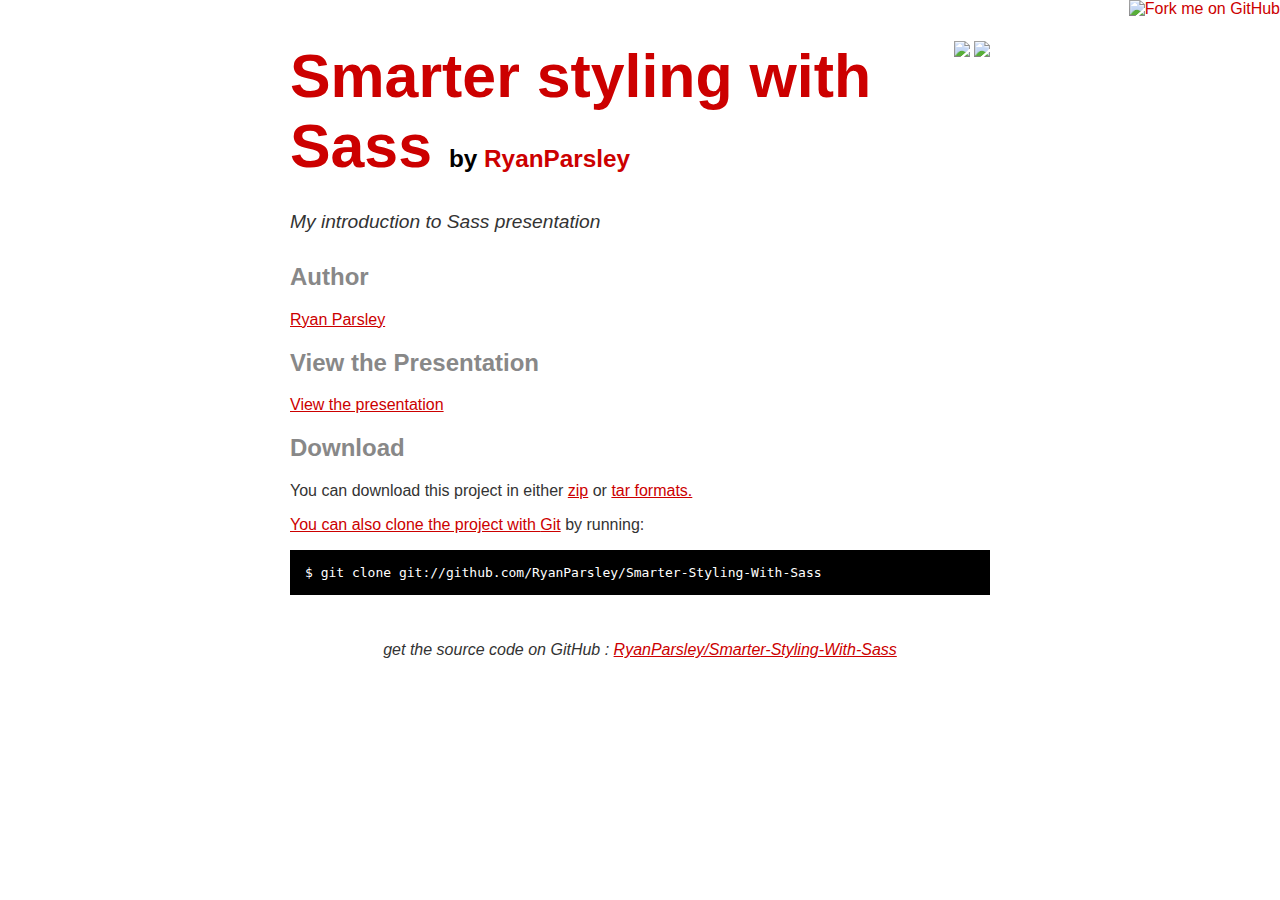
==== index.html @ 638d3661 "edited the landing page style" ====
<!DOCTYPE html>
<html>
<head>
  <meta charset='utf-8'>
  <title>RyanParsley/Smarter-Styling-With-Sass @ GitHub</title>
  <style type="text/css">
    body {
      margin-top: 1.0em;
      font-family: "Helvetica Neue", Helvetica, Arial, FreeSans, san-serif;
      color: #333;
    }
    #container {
      margin: 0 auto;
      width: 700px;
    }
    h1 { font-size: 3.8em; color: #000; margin-bottom: 3px;}
    h1 .small { font-size: 0.4em; }
    h1 a { text-decoration: none }
    h2 { font-size: 1.5em; color: #888; }
    h3 { text-align: center; color: #888; }
    a { color: #c00; }
    a:hover{color:#000}
    .description { font-size: 1.2em; margin-bottom: 30px; margin-top: 30px; font-style: italic;}
    .download { float: right; }
    pre { background: #000; color: #fff; padding: 15px;}
    hr { border: 0; width: 80%; border-bottom: 1px solid #aaa}
    .footer { text-align:center; padding-top:30px; font-style: italic; }
  </style>
</head>
<body>
  <a href="https://github.com/RyanParsley/Smarter-Styling-With-Sass"><img style="position: absolute; top: 0; right: 0; border: 0;" src="http://s3.amazonaws.com/github/ribbons/forkme_right_darkblue_121621.png" alt="Fork me on GitHub" /></a>
  <div id="container">
    <div class="download">
      <a href="https://github.com/RyanParsley/Smarter-Styling-With-Sass/zipball/master">
        <img border="0" width="90" src="https://github.com/images/modules/download/zip.png"></a>
      <a href="https://github.com/RyanParsley/Smarter-Styling-With-Sass/tarball/master">
        <img border="0" width="90" src="https://github.com/images/modules/download/tar.png"></a>
    </div>
    <h1><a href="https://github.com/RyanParsley/Smarter-Styling-With-Sass">Smarter styling with Sass</a>
      <span class="small">by <a href="https://github.com/RyanParsley">RyanParsley</a></span></h1>
    <div class="description">
      My introduction to Sass presentation
    </div>
    <h2>Author</h2>
    <p><a href="http://ryanparsley.com">Ryan Parsley</a> </p>
    <h2>View the Presentation</h2>
    <a href="http://ryanparsley.github.com/Smarter-Styling-With-Sass/deck.js/smarterStylingWithSass/">View the presentation</a>
    <h2>Download</h2>
    <p>
      You can download this project in either
      <a href="https://github.com/RyanParsley/Smarter-Styling-With-Sass/zipball/master">zip</a> or
      <a href="https://github.com/RyanParsley/Smarter-Styling-With-Sass/tarball/master">tar formats.
    </p>
    <p>You can also clone the project with <a href="http://git-scm.com">Git</a>
      by running:
      <pre>$ git clone git://github.com/RyanParsley/Smarter-Styling-With-Sass</pre>
    </p>
    <div class="footer">
      get the source code on GitHub : <a href="https://github.com/RyanParsley/Smarter-Styling-With-Sass">RyanParsley/Smarter-Styling-With-Sass</a>
    </div>
  </div>
</body>
</html>
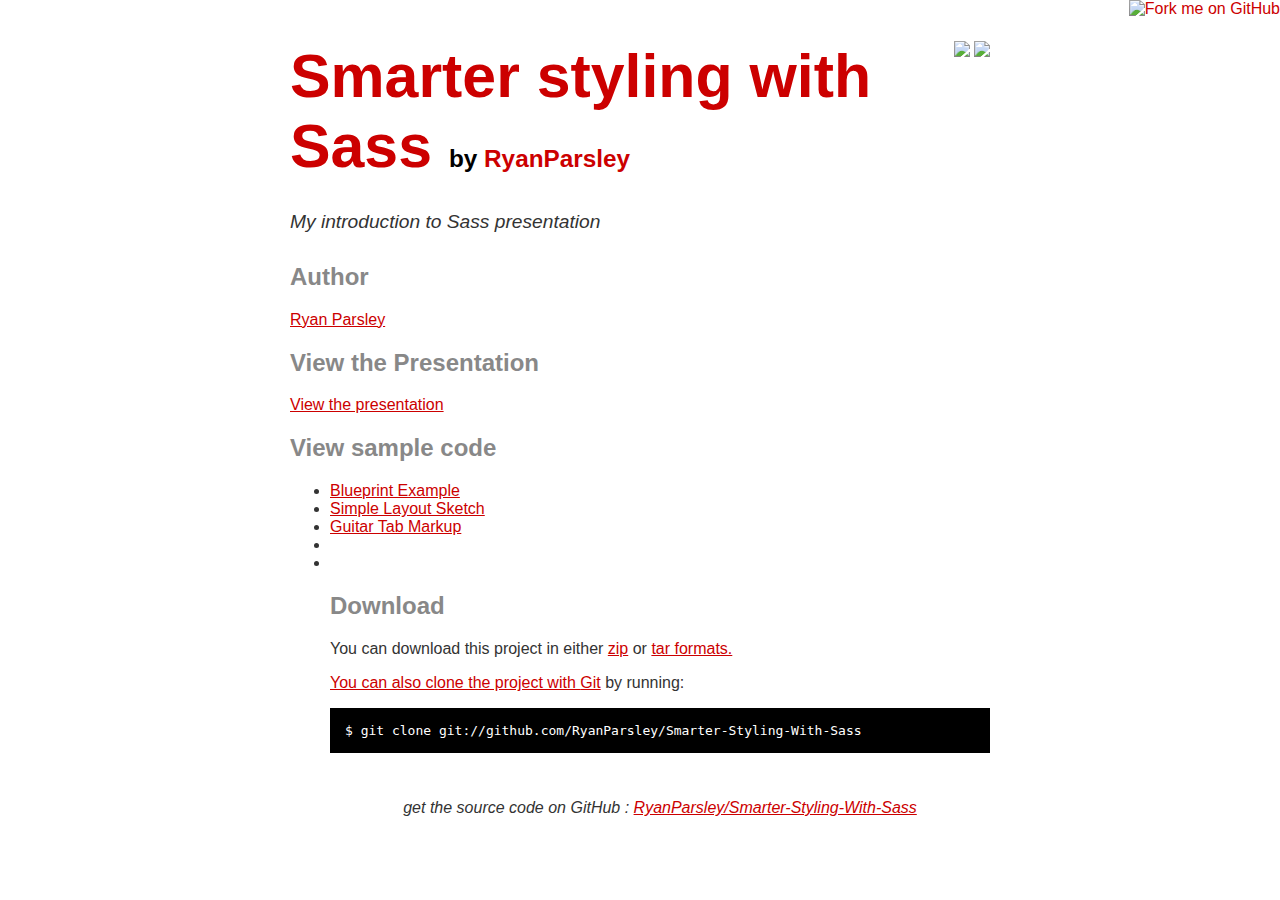
==== commit ea13c7b9: "added links to gh-pages index" ====
--- a/index.html
+++ b/index.html
@@ -44,7 +44,24 @@
     <h2>Author</h2>
     <p><a href="http://ryanparsley.com">Ryan Parsley</a> </p>
     <h2>View the Presentation</h2>
-    <a href="http://ryanparsley.github.com/Smarter-Styling-With-Sass/deck.js/smarterStylingWithSass/">View the presentation</a>
+    <a href="deck.js/smarterStylingWithSass/">View the presentation</a>
+    <h2>View sample code</h2>
+    <ul>
+      <li>
+      	<a href="codeSamples/blueprintExample">Blueprint Example</a>
+      </li>
+      <li>
+      	<a href="codeSamples/SimpleLayoutSketch">Simple Layout Sketch</a>
+      </li>
+      <li>
+      	<a href="codeSamples/musicalMarkup">Guitar Tab Markup</a>
+      </li>
+      <li>
+      	<a href="#"></a>
+      </li>
+      <li>
+      	<a href="#"></a>
+      </li>
     <h2>Download</h2>
     <p>
       You can download this project in either
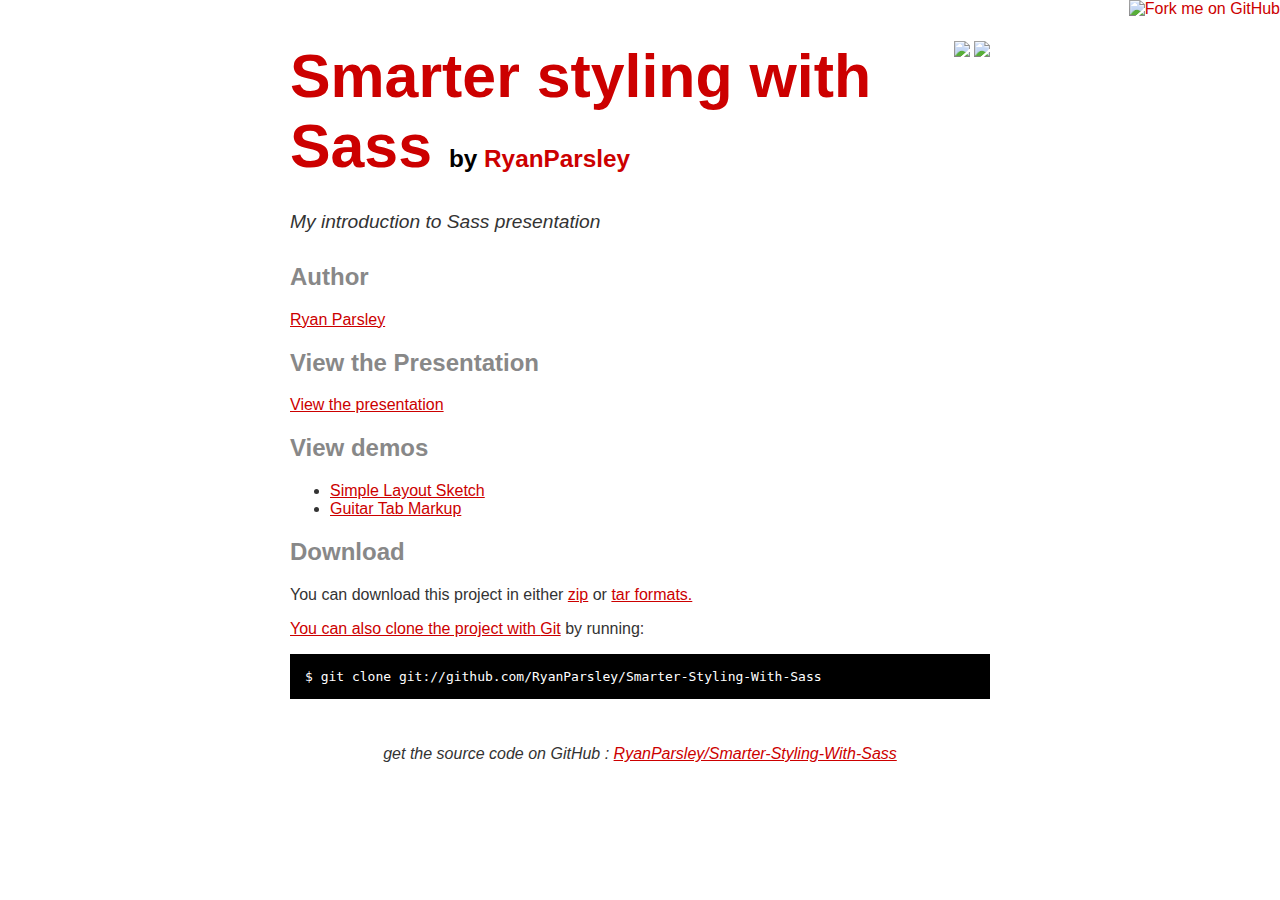
==== commit 26368e11: "removed the blueprint demo link (it's just css)" ====
--- a/index.html
+++ b/index.html
@@ -45,23 +45,15 @@
     <p><a href="http://ryanparsley.com">Ryan Parsley</a> </p>
     <h2>View the Presentation</h2>
     <a href="deck.js/smarterStylingWithSass/">View the presentation</a>
-    <h2>View sample code</h2>
+    <h2>View demos</h2>
     <ul>
-      <li>
-      	<a href="codeSamples/blueprintExample">Blueprint Example</a>
-      </li>
       <li>
       	<a href="codeSamples/SimpleLayoutSketch">Simple Layout Sketch</a>
       </li>
       <li>
       	<a href="codeSamples/musicalMarkup">Guitar Tab Markup</a>
       </li>
-      <li>
-      	<a href="#"></a>
-      </li>
-      <li>
-      	<a href="#"></a>
-      </li>
+    </ul>
     <h2>Download</h2>
     <p>
       You can download this project in either
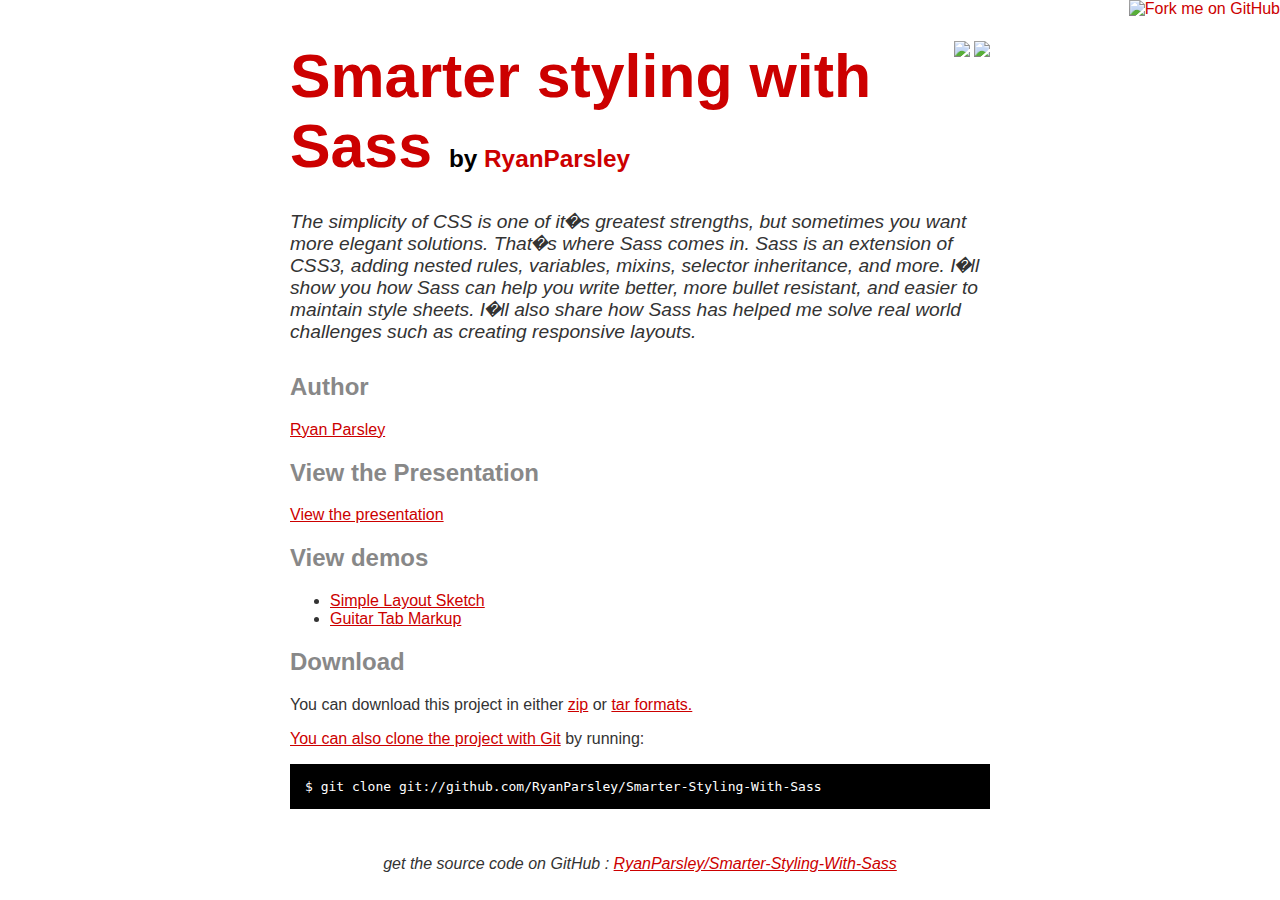
==== commit 321ee56c: "updated the presentation description" ====
--- a/index.html
+++ b/index.html
@@ -39,7 +39,7 @@
     <h1><a href="https://github.com/RyanParsley/Smarter-Styling-With-Sass">Smarter styling with Sass</a>
       <span class="small">by <a href="https://github.com/RyanParsley">RyanParsley</a></span></h1>
     <div class="description">
-      My introduction to Sass presentation
+      The simplicity of CSS is one of it�s greatest strengths, but sometimes you want more elegant solutions. That�s where Sass comes in. Sass is an extension of CSS3, adding nested rules, variables, mixins, selector inheritance, and more. I�ll show you how Sass can help you write better, more bullet resistant, and easier to maintain style sheets. I�ll also share how Sass has helped me solve real world challenges such as creating responsive layouts.
     </div>
     <h2>Author</h2>
     <p><a href="http://ryanparsley.com">Ryan Parsley</a> </p>
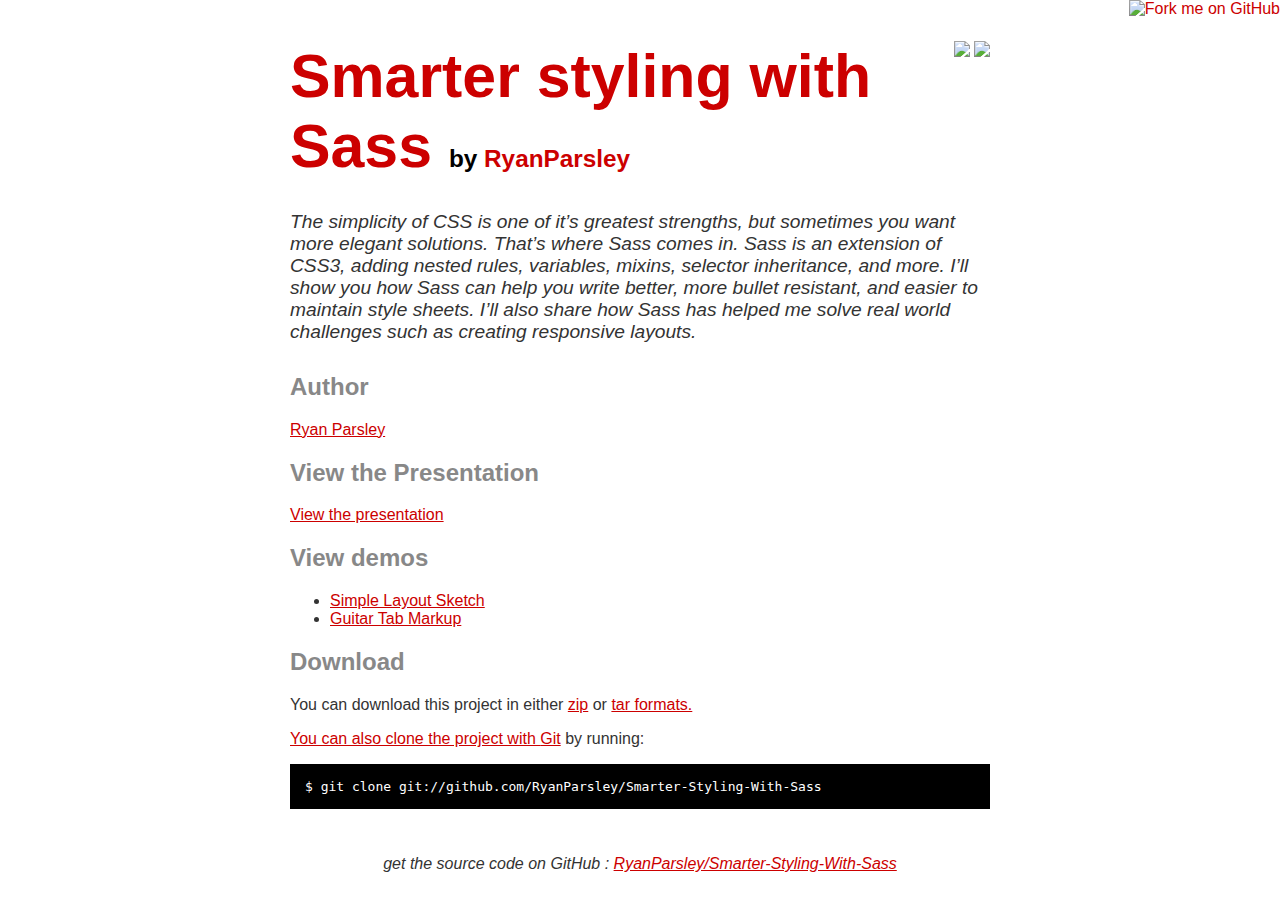
==== commit 9fdfc944: "updated the description" ====
--- a/index.html
+++ b/index.html
@@ -39,7 +39,7 @@
     <h1><a href="https://github.com/RyanParsley/Smarter-Styling-With-Sass">Smarter styling with Sass</a>
       <span class="small">by <a href="https://github.com/RyanParsley">RyanParsley</a></span></h1>
     <div class="description">
-      The simplicity of CSS is one of it�s greatest strengths, but sometimes you want more elegant solutions. That�s where Sass comes in. Sass is an extension of CSS3, adding nested rules, variables, mixins, selector inheritance, and more. I�ll show you how Sass can help you write better, more bullet resistant, and easier to maintain style sheets. I�ll also share how Sass has helped me solve real world challenges such as creating responsive layouts.
+      The simplicity of CSS is one of it&rsquo;s greatest strengths, but sometimes you want more elegant solutions. That&rsquo;s where Sass comes in. Sass is an extension of CSS3, adding nested rules, variables, mixins, selector inheritance, and more. I&rsquo;ll show you how Sass can help you write better, more bullet resistant, and easier to maintain style sheets. I&rsquo;ll also share how Sass has helped me solve real world challenges such as creating responsive layouts.
     </div>
     <h2>Author</h2>
     <p><a href="http://ryanparsley.com">Ryan Parsley</a> </p>
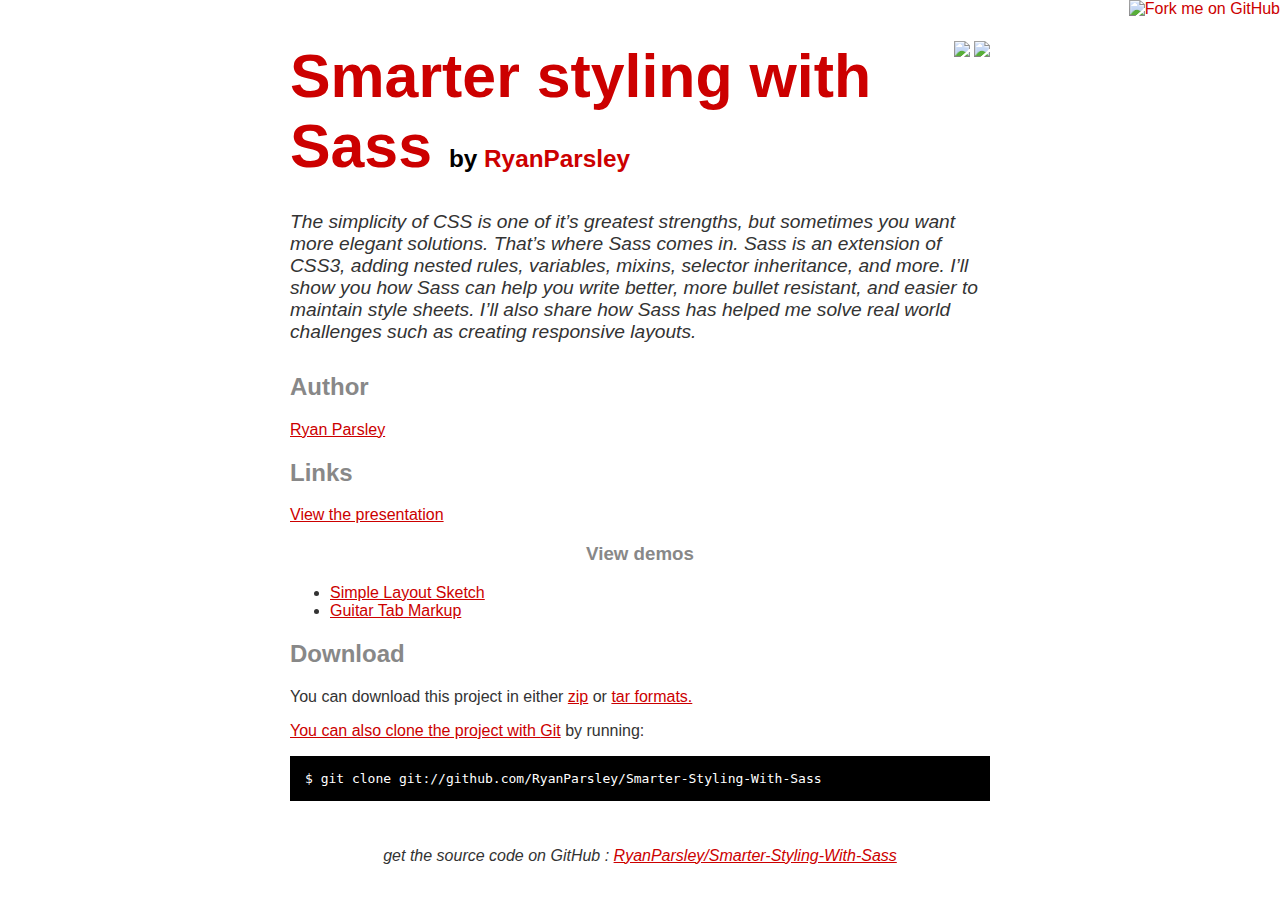
==== commit b3cb4710: "changed title hierarchy" ====
--- a/index.html
+++ b/index.html
@@ -43,9 +43,9 @@
     </div>
     <h2>Author</h2>
     <p><a href="http://ryanparsley.com">Ryan Parsley</a> </p>
-    <h2>View the Presentation</h2>
+    <h2>Links</h2>
     <a href="deck.js/smarterStylingWithSass/">View the presentation</a>
-    <h2>View demos</h2>
+    <h3>View demos</h3>
     <ul>
       <li>
       	<a href="codeSamples/SimpleLayoutSketch">Simple Layout Sketch</a>
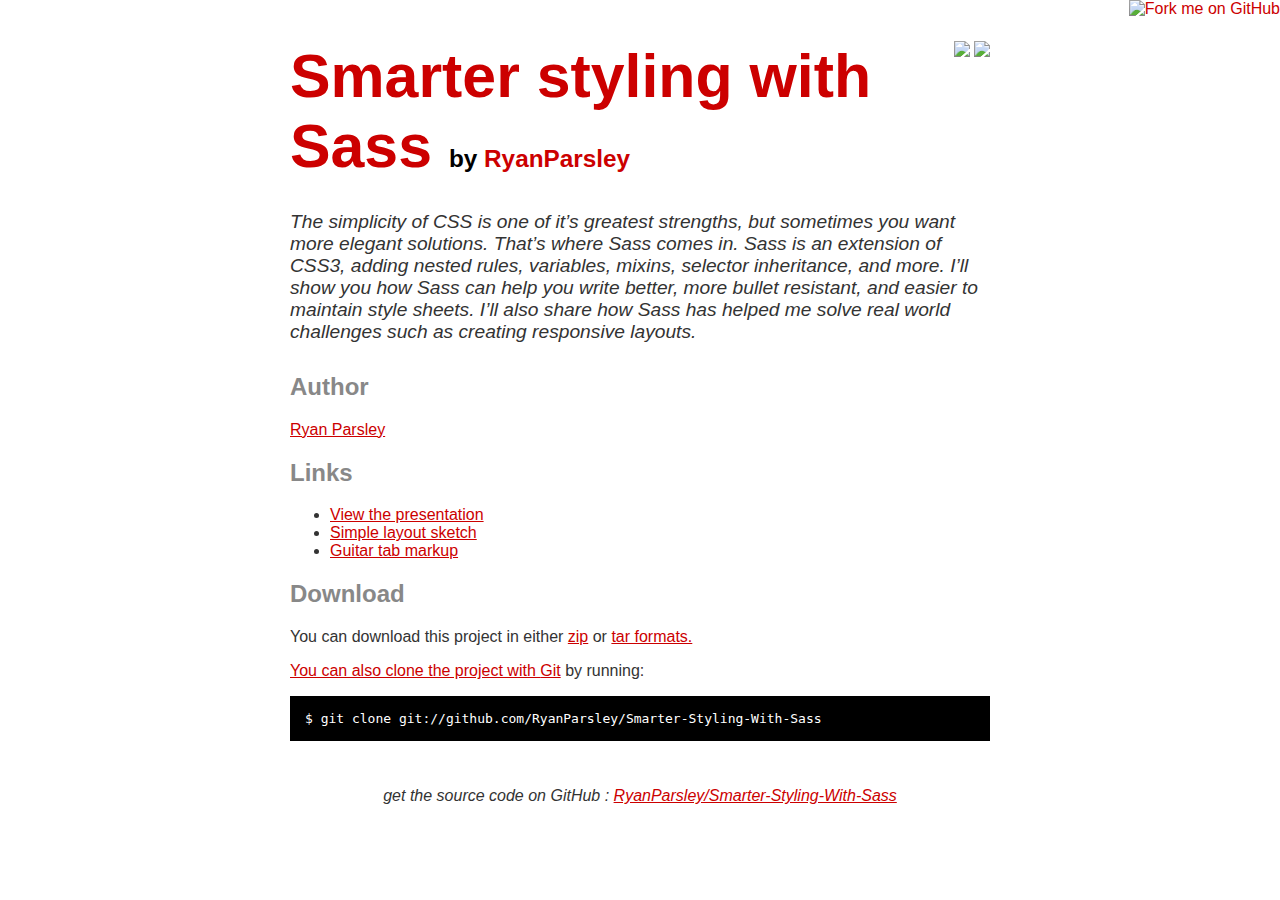
==== commit c815342a: "spell check gh index" ====
--- a/index.html
+++ b/index.html
@@ -44,14 +44,15 @@
     <h2>Author</h2>
     <p><a href="http://ryanparsley.com">Ryan Parsley</a> </p>
     <h2>Links</h2>
-    <a href="deck.js/smarterStylingWithSass/">View the presentation</a>
-    <h3>View demos</h3>
     <ul>
       <li>
-      	<a href="codeSamples/SimpleLayoutSketch">Simple Layout Sketch</a>
+        <a href="deck.js/smarterStylingWithSass/">View the presentation</a>
+      </li>        
+      <li>
+      	<a href="codeSamples/SimpleLayoutSketch">Simple layout sketch</a>
       </li>
       <li>
-      	<a href="codeSamples/musicalMarkup">Guitar Tab Markup</a>
+      	<a href="codeSamples/musicalMarkup">Guitar tab markup</a>
       </li>
     </ul>
     <h2>Download</h2>
